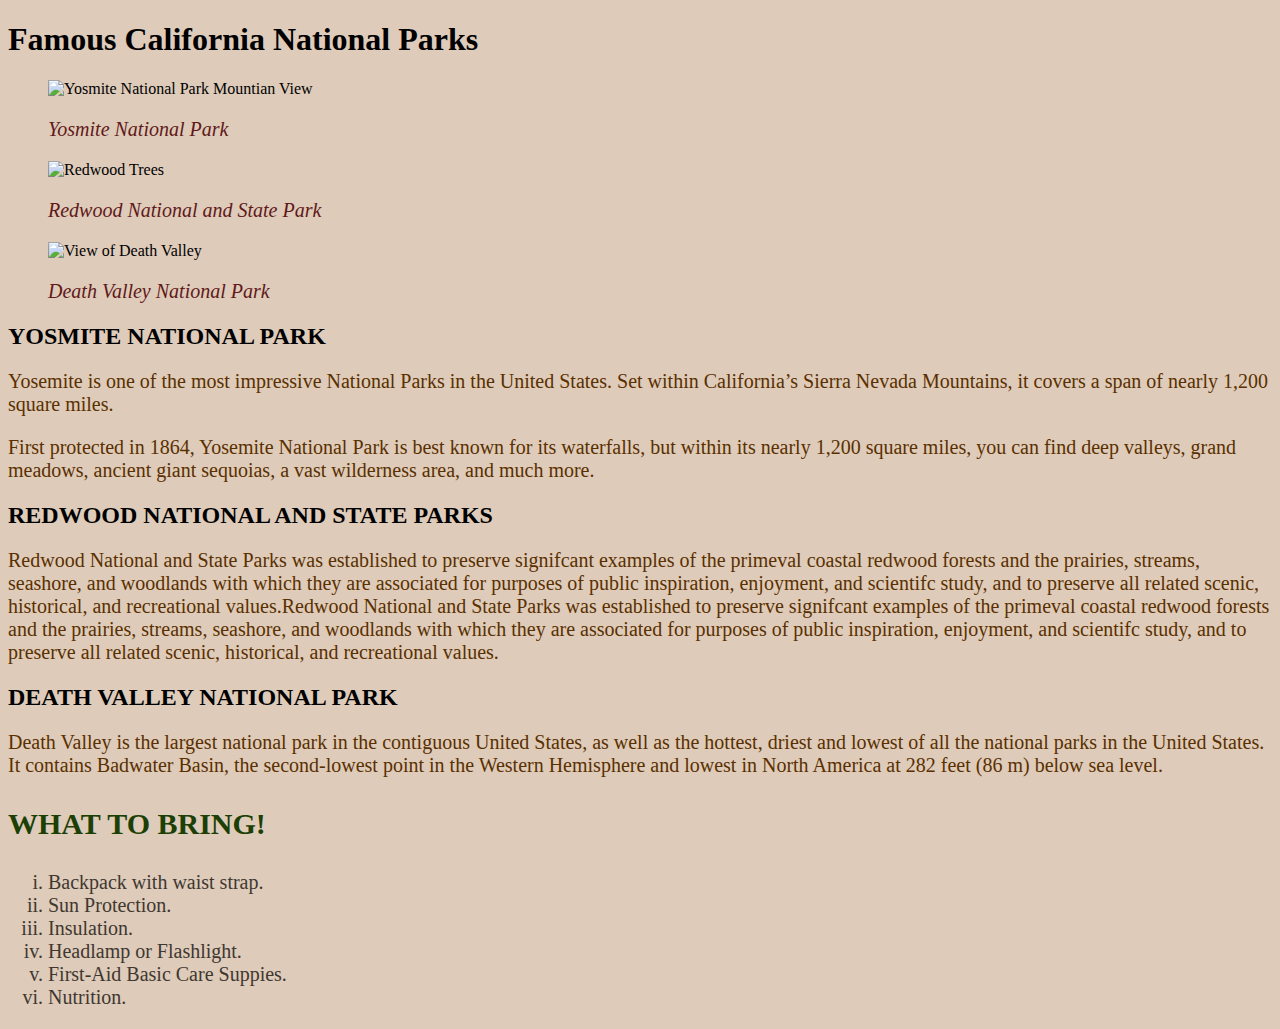
==== mini2.html @ 18db0418 "1 commit" ====
<!DOCTYPE html>
<html lang="en">
    <head>
        <title>Famous California National Parks</title>
        <meta charset="utf-8" />
        
        <style>
            body {
                background-color: #decbba;
            }

            p {
                color: #5a3000;
                font-size: 20px;
            }

            h3 {
                color: #1c3f04;
                font-size: 30px;
            }

            ol {
                color: #3f3831;
                font-size: 20px;
            }

        </style>
    </head>
    <body>
        <h1>Famous California National Parks</h1>
        <figure>
            <div class="row">
                <div class="img-with-text">
                    <img src="c:\Users\Studentt2022\Downloads\yosmite.jpg"
                    alt="Yosmite National Park Mountian View" 
                    width="580" height="400">
                    <p style="color: #611919; font-style: italic;">Yosmite National Park </p>
                </div>
                <div class="img-with-text">
                    <img 
                    src="c:\Users\Studentt2022\Downloads\redwood.jpg"
                    alt="Redwood Trees"
                    width="580" height="400">
                    <p style="color: #611919; font-style: italic;">Redwood National and State Park</p>
                </div>
                <div class="img-with-text">
                    <img src="c:\Users\Studentt2022\Downloads\death valley.jpg"
                    alt="View of Death Valley"
                    width="580" height="400">
                    <p style="color: #611919; font-style: italic;">Death Valley National Park</p>
                </div>
            </div>
        </figure>
        <h2 id="h2">YOSMITE NATIONAL PARK</h2>
        <p>Yosemite is one of the most impressive National Parks in the United States. Set within California’s Sierra Nevada Mountains, it covers a span of nearly 1,200 square miles. </p>
        <p> First protected in 1864, Yosemite National Park is best known for its waterfalls, but within its nearly 1,200 square miles, you can find deep valleys, grand meadows, ancient giant sequoias, a vast wilderness area, and much more.</p>

        <h2 id="h2">REDWOOD NATIONAL AND STATE PARKS</h2>
        <P>Redwood National and State Parks was established to preserve signifcant examples of the primeval coastal redwood forests and the prairies, streams, seashore, and woodlands with which they are associated for purposes of public inspiration, enjoyment, and scientifc study, and to preserve all related scenic, historical, and recreational values.Redwood National and State Parks was established to preserve signifcant examples of the primeval coastal redwood forests and the prairies, streams, seashore, and woodlands with which they are associated for purposes of public inspiration, enjoyment, and scientifc study, and to preserve all related scenic, historical, and recreational values.</P>

        <h2 id="h2">DEATH VALLEY NATIONAL PARK</h2>
        <p>Death Valley is the largest national park in the contiguous United States, as well as the hottest, driest and lowest of all the national parks in the United States. It contains Badwater Basin, the second-lowest point in the Western Hemisphere and lowest in North America at 282 feet (86 m) below sea level.</p>

        <h3>WHAT TO BRING!</h3>
        <ol type="i">
            <li id="brown-bullet">Backpack with waist strap.</li>
            <li>Sun Protection.</li>
            <li>Insulation.</li>
            <li>Headlamp or Flashlight.</li>
            <li>First-Aid Basic Care Suppies.</li>
            <li>Nutrition.</li>
        </ol>


    </body>
</html>
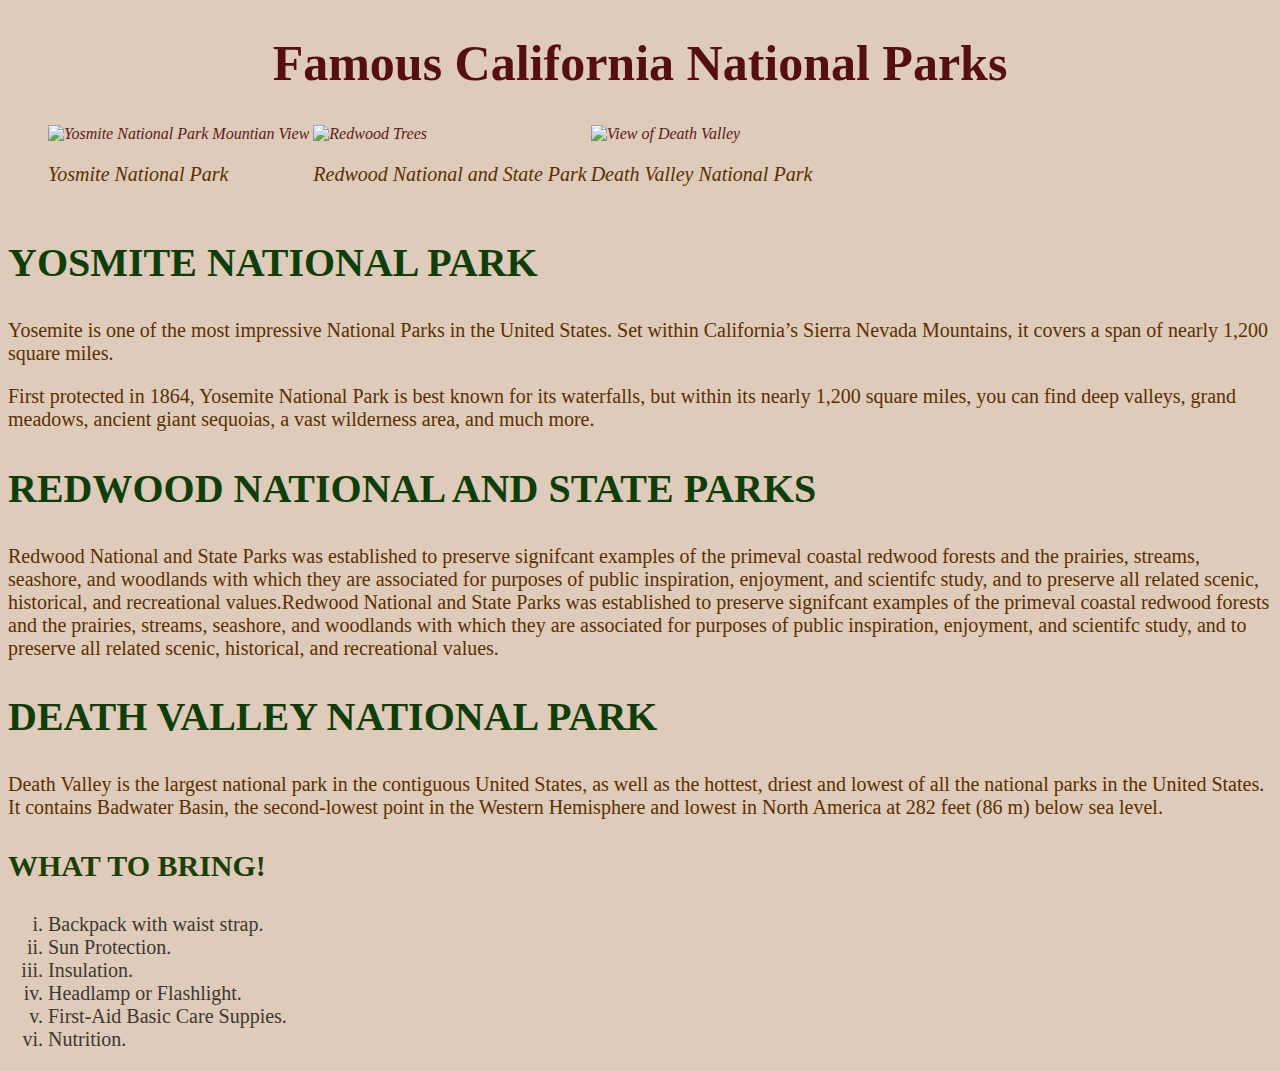
==== commit 2bd93488: "2 commit" ====
--- a/mini2.html
+++ b/mini2.html
@@ -3,6 +3,7 @@
     <head>
         <title>Famous California National Parks</title>
         <meta charset="utf-8" />
+        <link href="ministyle2.css" rel="stylesheet">
         
         <style>
             body {
@@ -31,34 +32,34 @@
         <figure>
             <div class="row">
                 <div class="img-with-text">
-                    <img src="c:\Users\Studentt2022\Downloads\yosmite.jpg"
+                    <img src="https://i.natgeofe.com/n/f14f6c30-8d11-4e33-a5e9-05f1b50bdde3/yosemite-national-park-california_16x9.jpg?w=1200"
                     alt="Yosmite National Park Mountian View" 
                     width="580" height="400">
-                    <p style="color: #611919; font-style: italic;">Yosmite National Park </p>
+                    <p>Yosmite National Park </p>
                 </div>
                 <div class="img-with-text">
                     <img 
-                    src="c:\Users\Studentt2022\Downloads\redwood.jpg"
+                    src="https://morethanjustparks.com/wp-content/uploads/2020/09/2Q3A5635-2.jpg"
                     alt="Redwood Trees"
                     width="580" height="400">
-                    <p style="color: #611919; font-style: italic;">Redwood National and State Park</p>
+                    <p>Redwood National and State Park</p>
                 </div>
                 <div class="img-with-text">
-                    <img src="c:\Users\Studentt2022\Downloads\death valley.jpg"
+                    <img src="https://cdn.britannica.com/99/94199-050-72320332/Manly-Beacon-Death-Valley-National-Park-California.jpg"
                     alt="View of Death Valley"
                     width="580" height="400">
-                    <p style="color: #611919; font-style: italic;">Death Valley National Park</p>
+                    <p>Death Valley National Park</p>
                 </div>
             </div>
         </figure>
-        <h2 id="h2">YOSMITE NATIONAL PARK</h2>
+        <h2 id="text">YOSMITE NATIONAL PARK</h2>
         <p>Yosemite is one of the most impressive National Parks in the United States. Set within California’s Sierra Nevada Mountains, it covers a span of nearly 1,200 square miles. </p>
         <p> First protected in 1864, Yosemite National Park is best known for its waterfalls, but within its nearly 1,200 square miles, you can find deep valleys, grand meadows, ancient giant sequoias, a vast wilderness area, and much more.</p>
 
-        <h2 id="h2">REDWOOD NATIONAL AND STATE PARKS</h2>
+        <h2 >REDWOOD NATIONAL AND STATE PARKS</h2>
         <P>Redwood National and State Parks was established to preserve signifcant examples of the primeval coastal redwood forests and the prairies, streams, seashore, and woodlands with which they are associated for purposes of public inspiration, enjoyment, and scientifc study, and to preserve all related scenic, historical, and recreational values.Redwood National and State Parks was established to preserve signifcant examples of the primeval coastal redwood forests and the prairies, streams, seashore, and woodlands with which they are associated for purposes of public inspiration, enjoyment, and scientifc study, and to preserve all related scenic, historical, and recreational values.</P>
 
-        <h2 id="h2">DEATH VALLEY NATIONAL PARK</h2>
+        <h2 >DEATH VALLEY NATIONAL PARK</h2>
         <p>Death Valley is the largest national park in the contiguous United States, as well as the hottest, driest and lowest of all the national parks in the United States. It contains Badwater Basin, the second-lowest point in the Western Hemisphere and lowest in North America at 282 feet (86 m) below sea level.</p>
 
         <h3>WHAT TO BRING!</h3>
--- a/ministyle2.css
+++ b/ministyle2.css
@@ -0,0 +1,27 @@
+h2 {
+    color: #0f3e09;
+    font-size: 40px;
+    font-family: 'Times New Roman', Times, serif;
+}
+
+h1 {
+    color: #550f0f;
+    font-family: 'brush script MT';
+    font-size: 50px;
+    text-align: center;
+}
+
+div {
+    display: inline-block;
+    grid-template-columns: 1fr 1fr 1fr;
+    column-gap: 2px;
+}
+
+.text {
+    color: #9b5858;
+}
+
+.img-with-text {
+    color: #611919; 
+    font-style: italic;
+}
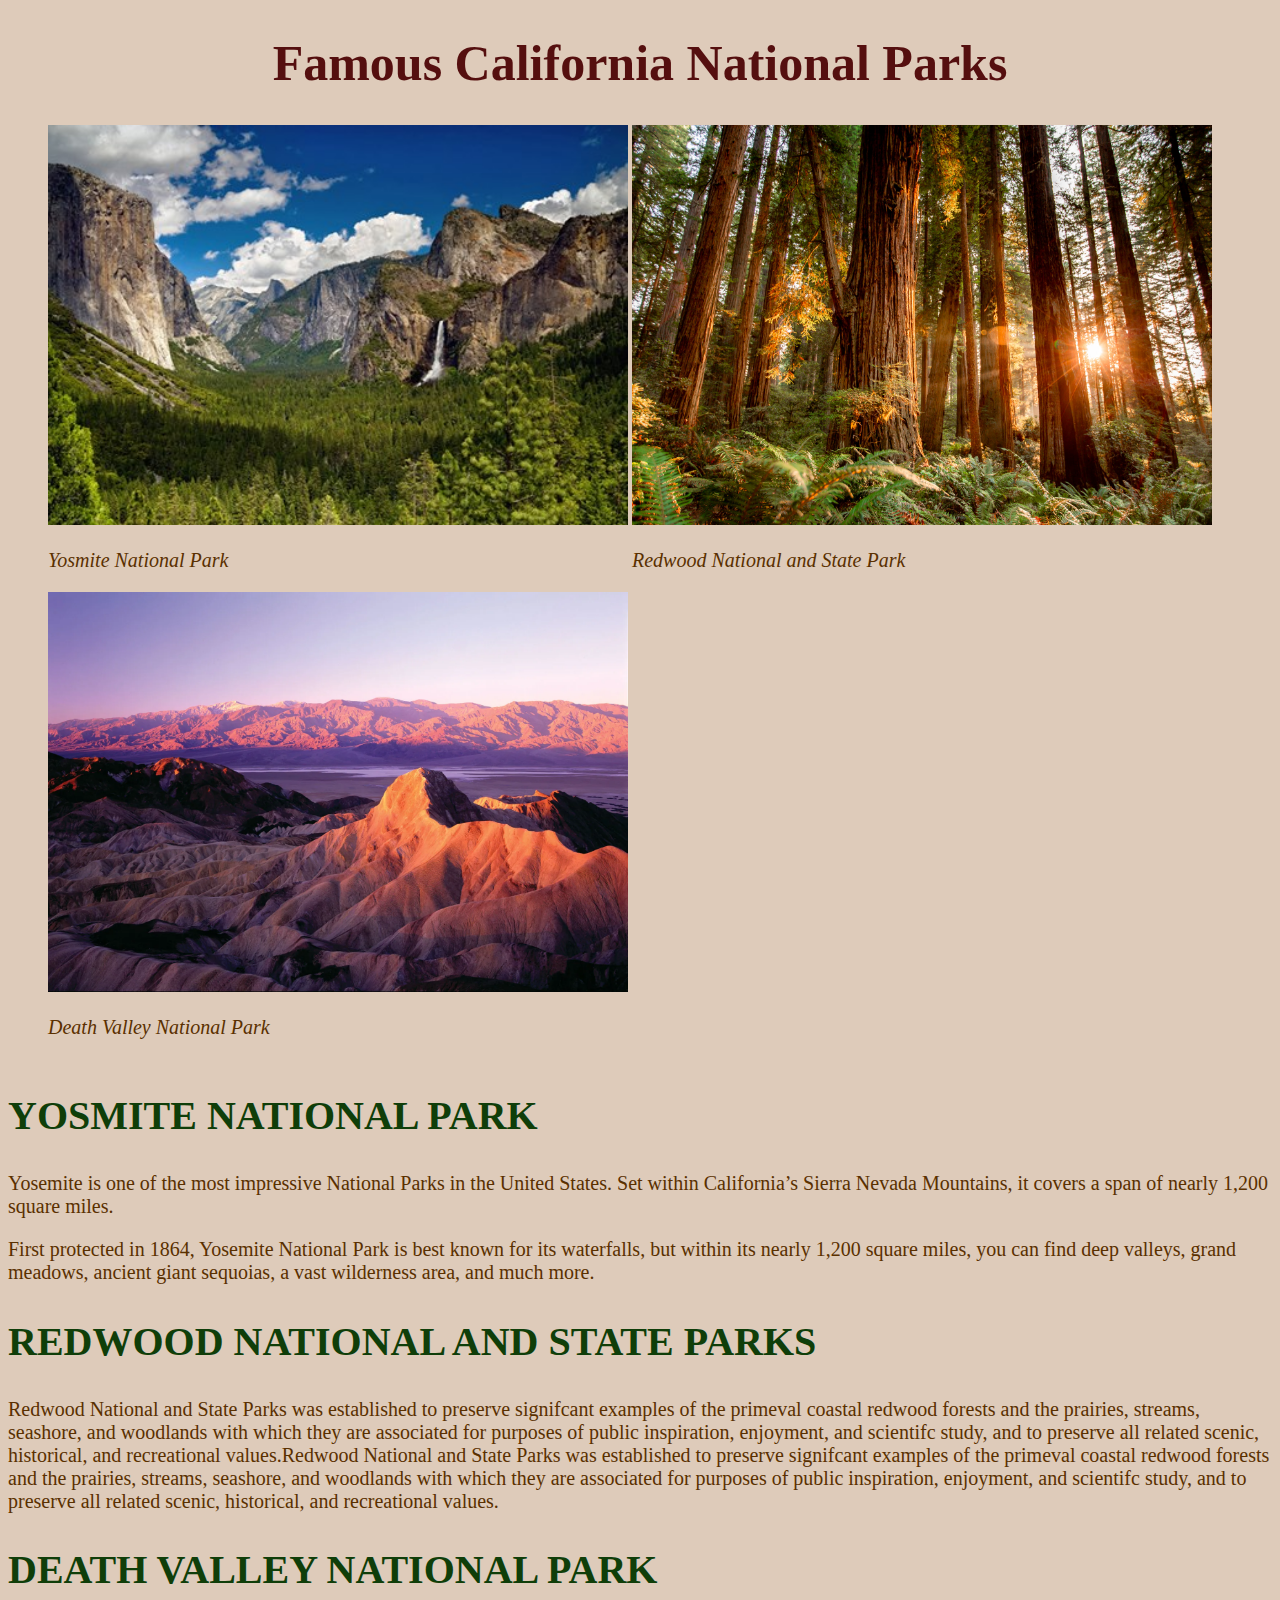
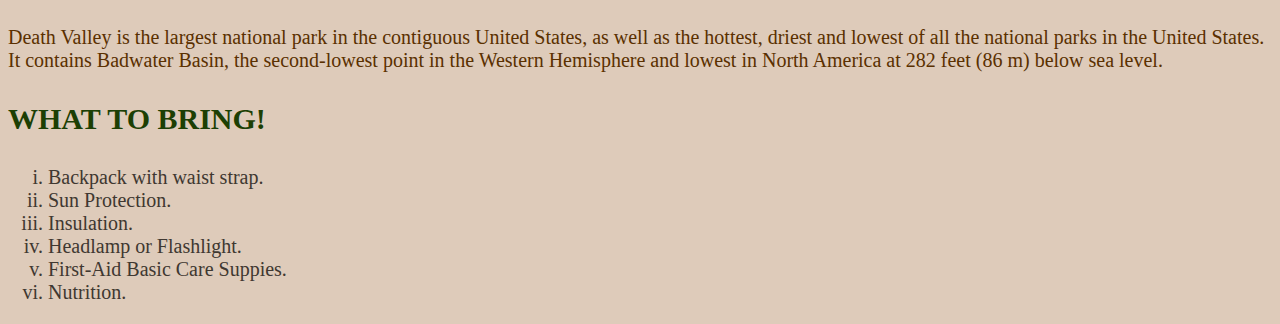
==== commit ce54cfa2: "2 commit" ====
--- a/mini2.html
+++ b/mini2.html
@@ -32,20 +32,20 @@
         <figure>
             <div class="row">
                 <div class="img-with-text">
-                    <img src="https://i.natgeofe.com/n/f14f6c30-8d11-4e33-a5e9-05f1b50bdde3/yosemite-national-park-california_16x9.jpg?w=1200"
+                    <img src="images/yosemite.jpg"
                     alt="Yosmite National Park Mountian View" 
                     width="580" height="400">
                     <p>Yosmite National Park </p>
                 </div>
                 <div class="img-with-text">
                     <img 
-                    src="https://morethanjustparks.com/wp-content/uploads/2020/09/2Q3A5635-2.jpg"
+                    src="images/redwood.jpg"
                     alt="Redwood Trees"
                     width="580" height="400">
                     <p>Redwood National and State Park</p>
                 </div>
                 <div class="img-with-text">
-                    <img src="https://cdn.britannica.com/99/94199-050-72320332/Manly-Beacon-Death-Valley-National-Park-California.jpg"
+                    <img src="images/deathvalley.webp"
                     alt="View of Death Valley"
                     width="580" height="400">
                     <p>Death Valley National Park</p>
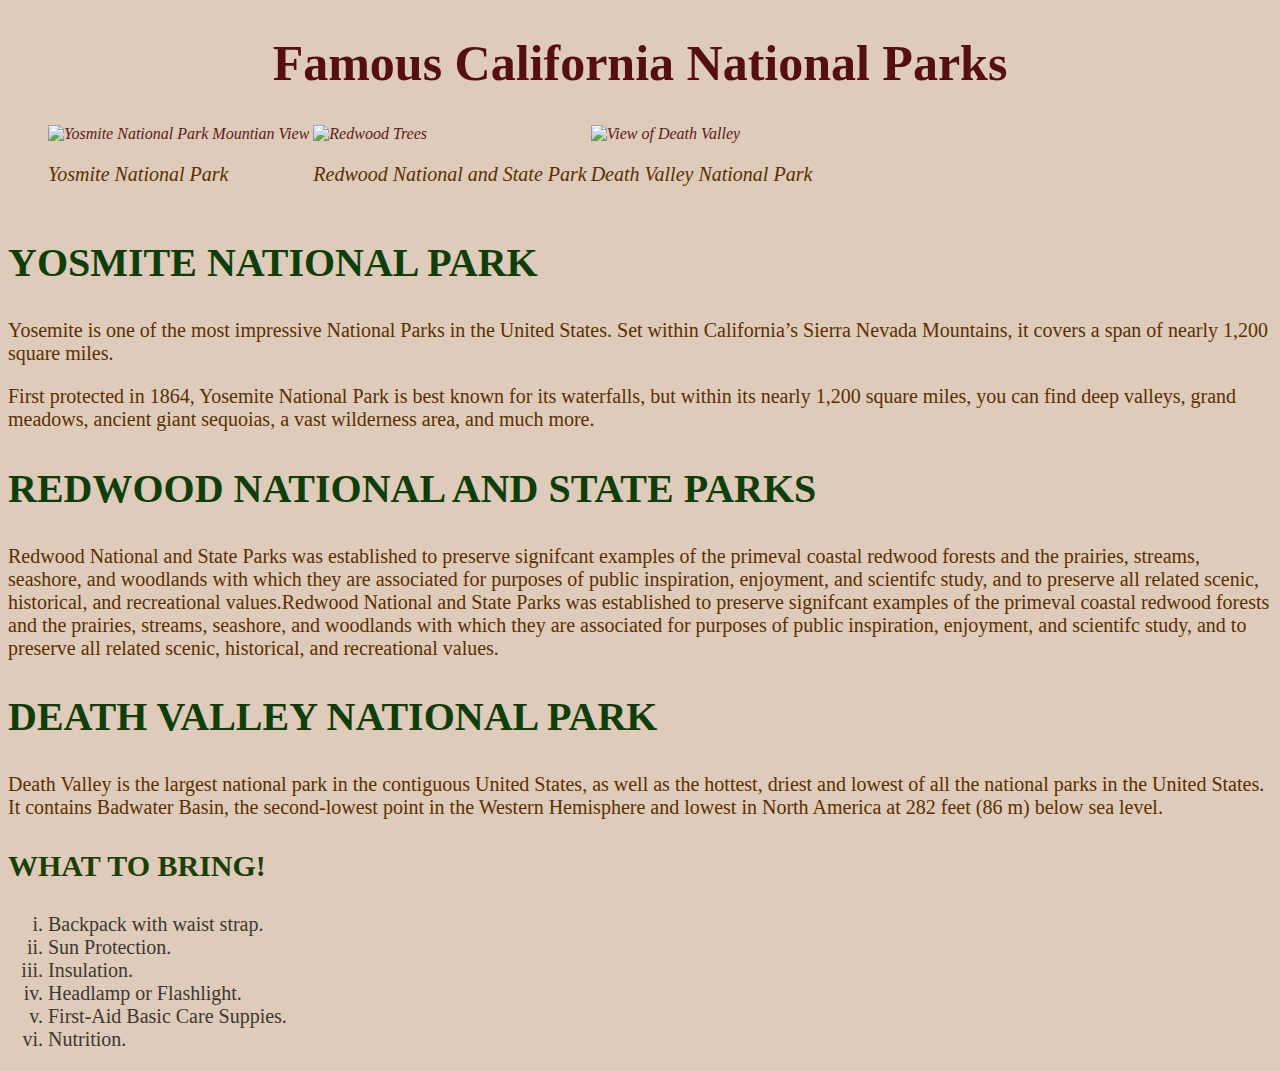
==== commit 79eae40b: "6 commit" ====
--- a/mini2.html
+++ b/mini2.html
@@ -32,26 +32,27 @@
         <figure>
             <div class="row">
                 <div class="img-with-text">
-                    <img src="images/yosemite.jpg"
+                    <img src="https://lh3.googleusercontent.com/pw/[base64]w470-h333-s-no-gm?authuser=0"
                     alt="Yosmite National Park Mountian View" 
                     width="580" height="400">
                     <p>Yosmite National Park </p>
                 </div>
                 <div class="img-with-text">
                     <img 
-                    src="images/redwood.jpg"
+                    src="https://lh3.googleusercontent.com/pw/[base64]w1379-h919-s-no-gm?authuser=0"
                     alt="Redwood Trees"
                     width="580" height="400">
                     <p>Redwood National and State Park</p>
                 </div>
                 <div class="img-with-text">
-                    <img src="images/deathvalley.webp"
+                    <img src="https://lh3.googleusercontent.com/pw/[base64]w1259-h919-s-no-gm?authuser=0"
                     alt="View of Death Valley"
                     width="580" height="400">
                     <p>Death Valley National Park</p>
                 </div>
             </div>
         </figure>
+
         <h2 id="text">YOSMITE NATIONAL PARK</h2>
         <p>Yosemite is one of the most impressive National Parks in the United States. Set within California’s Sierra Nevada Mountains, it covers a span of nearly 1,200 square miles. </p>
         <p> First protected in 1864, Yosemite National Park is best known for its waterfalls, but within its nearly 1,200 square miles, you can find deep valleys, grand meadows, ancient giant sequoias, a vast wilderness area, and much more.</p>
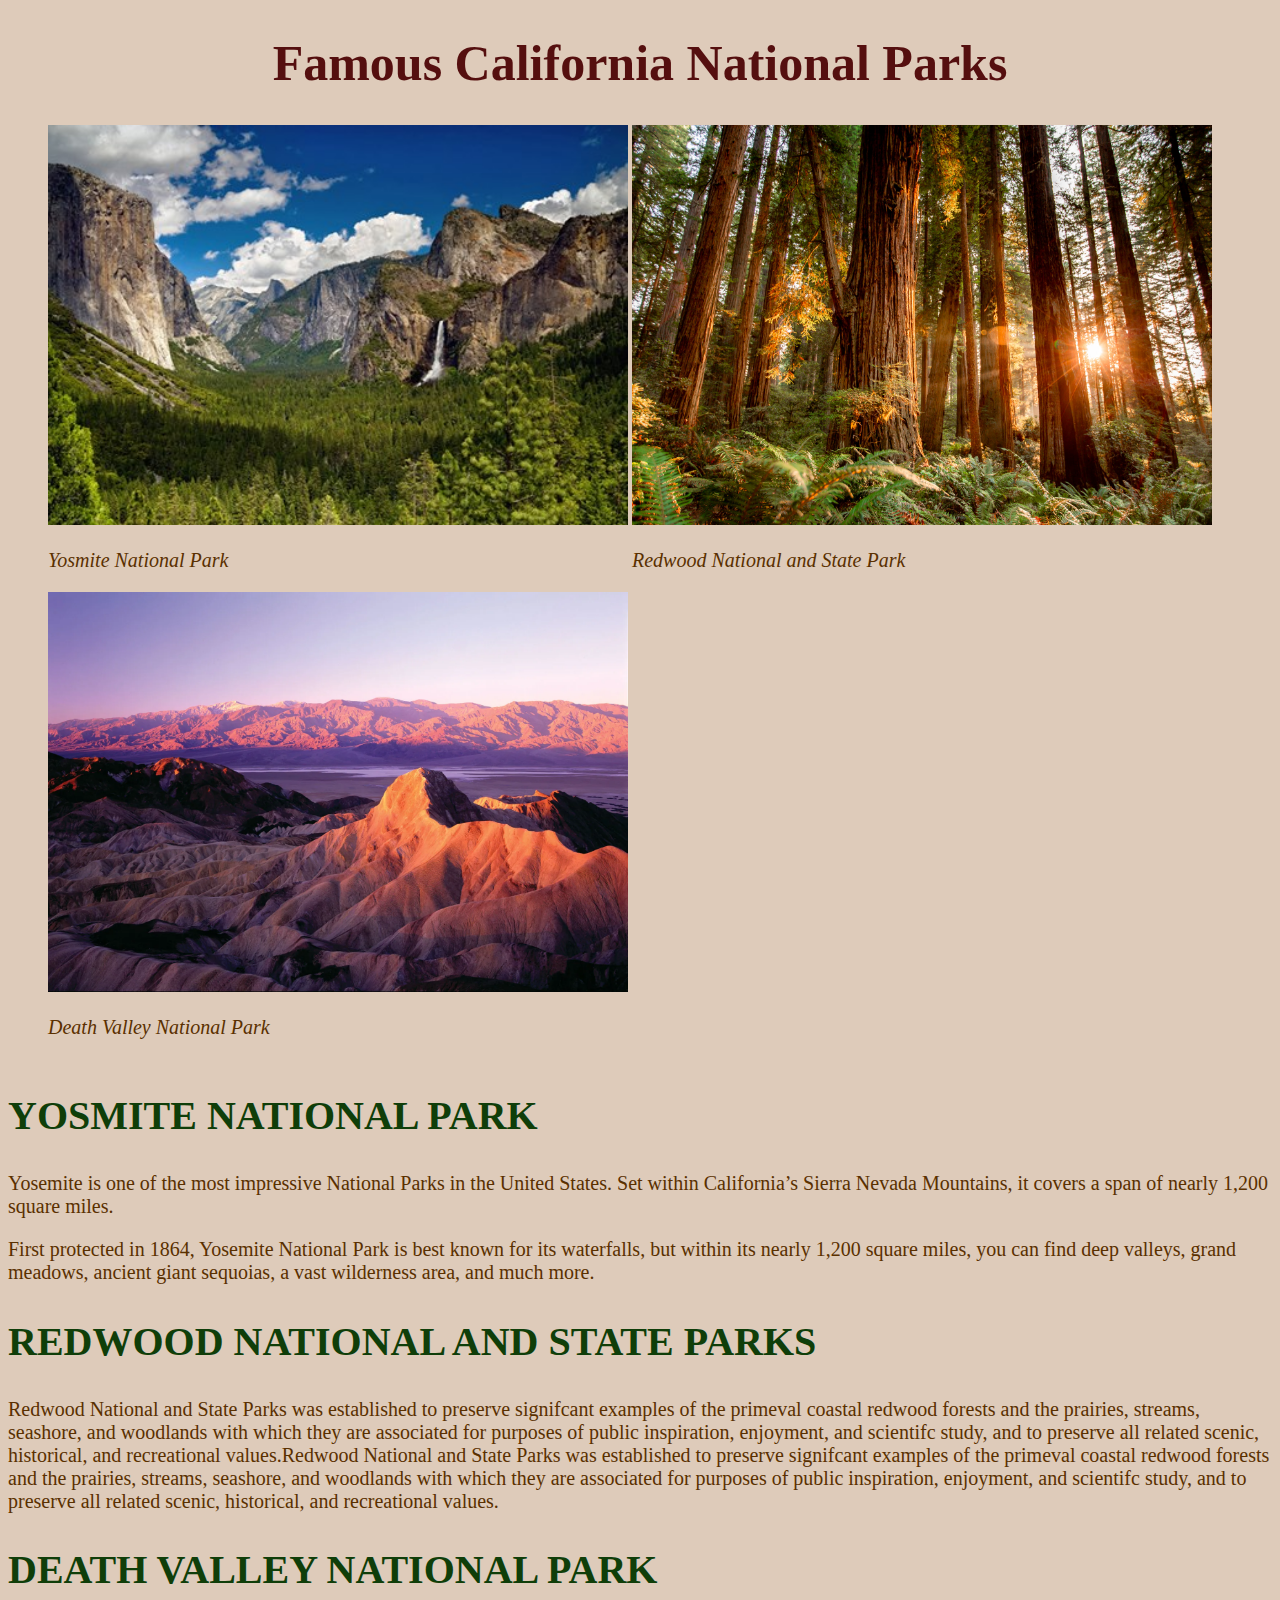
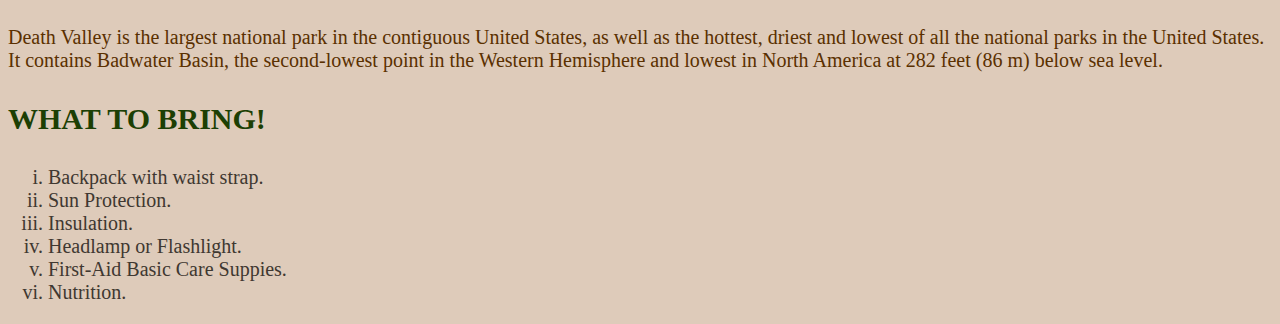
==== commit 0d0ada1d: "commit" ====
--- a/mini2.html
+++ b/mini2.html
@@ -32,20 +32,20 @@
         <figure>
             <div class="row">
                 <div class="img-with-text">
-                    <img src="https://lh3.googleusercontent.com/pw/[base64]w470-h333-s-no-gm?authuser=0"
+                    <img src="images/yosemite.jpg"
                     alt="Yosmite National Park Mountian View" 
                     width="580" height="400">
                     <p>Yosmite National Park </p>
                 </div>
                 <div class="img-with-text">
                     <img 
-                    src="https://lh3.googleusercontent.com/pw/[base64]w1379-h919-s-no-gm?authuser=0"
+                    src="images/redwood.jpg"
                     alt="Redwood Trees"
                     width="580" height="400">
                     <p>Redwood National and State Park</p>
                 </div>
                 <div class="img-with-text">
-                    <img src="https://lh3.googleusercontent.com/pw/[base64]w1259-h919-s-no-gm?authuser=0"
+                    <img src="images/deathvalley.webp"
                     alt="View of Death Valley"
                     width="580" height="400">
                     <p>Death Valley National Park</p>
